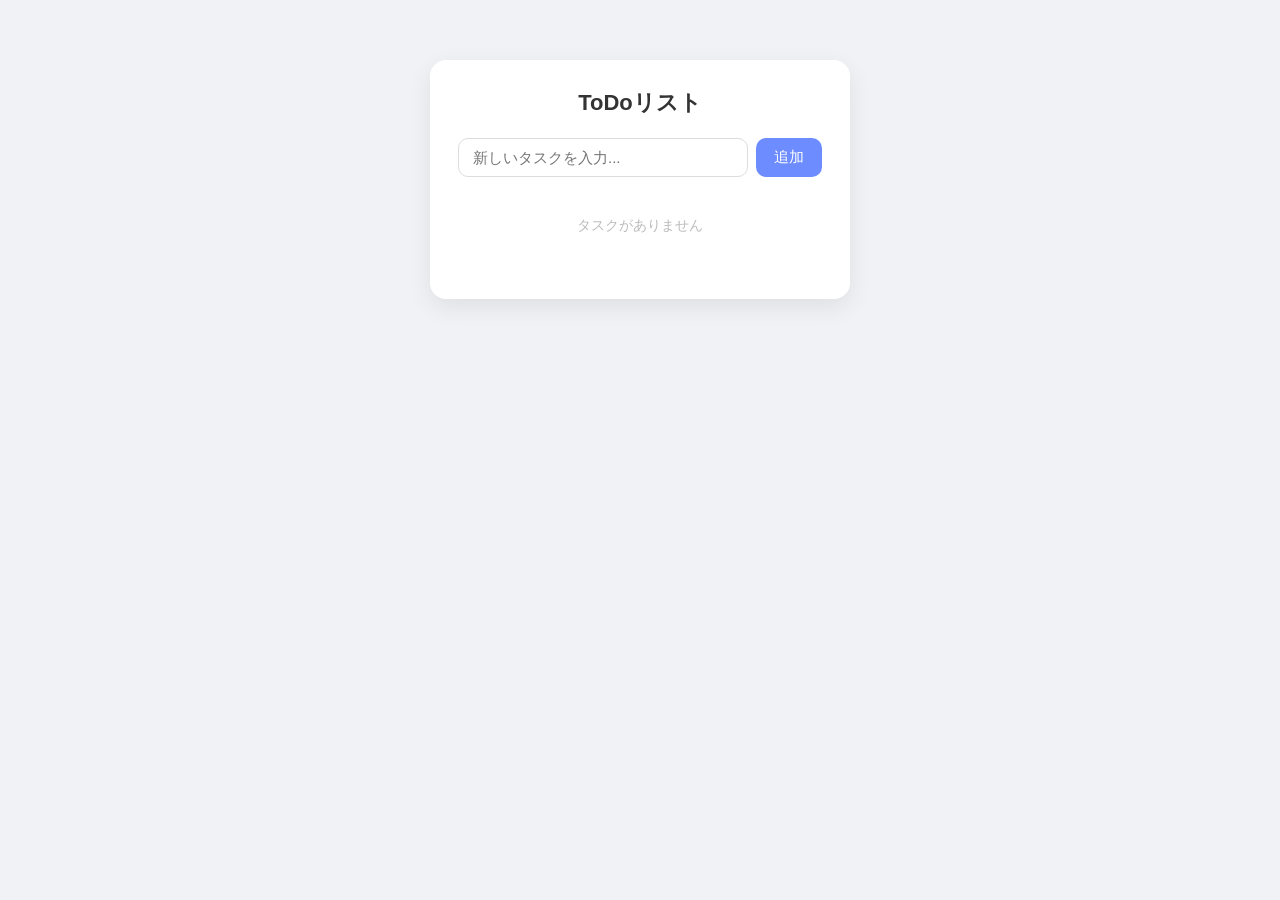
==== index.html @ 47cd7dad "Add yarukotolist" ====
<!DOCTYPE html>
<html lang="ja">
<head>
<meta charset="UTF-8">
<meta name="viewport" content="width=device-width, initial-scale=1.0">
<title>ToDoリスト</title>
<style>
  * {
    box-sizing: border-box;
  }

  body {
    margin: 0;
    min-height: 100vh;
    display: flex;
    justify-content: center;
    align-items: flex-start;
    padding-top: 60px;
    background: #f0f2f5;
    font-family: "Hiragino Kaku Gothic ProN", "Yu Gothic", "Segoe UI", sans-serif;
  }

  .app {
    width: 100%;
    max-width: 420px;
    background: #ffffff;
    border-radius: 16px;
    box-shadow: 0 8px 24px rgba(0, 0, 0, 0.08);
    padding: 28px;
  }

  h1 {
    margin: 0 0 20px;
    font-size: 22px;
    text-align: center;
    color: #333;
  }

  .input-row {
    display: flex;
    gap: 8px;
    margin-bottom: 20px;
  }

  #task-input {
    flex: 1;
    padding: 10px 14px;
    border: 1px solid #ddd;
    border-radius: 10px;
    font-size: 15px;
    outline: none;
    transition: border-color 0.2s;
  }

  #task-input:focus {
    border-color: #6c8cff;
  }

  #add-btn {
    padding: 10px 18px;
    border: none;
    border-radius: 10px;
    background: #6c8cff;
    color: #fff;
    font-size: 15px;
    cursor: pointer;
    transition: background 0.2s;
  }

  #add-btn:hover {
    background: #5675e0;
  }

  #task-list {
    list-style: none;
    margin: 0;
    padding: 0;
    display: flex;
    flex-direction: column;
    gap: 10px;
  }

  .task-item {
    display: flex;
    align-items: center;
    justify-content: space-between;
    padding: 12px 14px;
    background: #f8f9fb;
    border-radius: 10px;
    box-shadow: 0 1px 3px rgba(0, 0, 0, 0.05);
  }

  .task-text {
    flex: 1;
    cursor: pointer;
    font-size: 15px;
    color: #333;
    word-break: break-word;
    padding-right: 10px;
  }

  .task-item.completed .task-text {
    text-decoration: line-through;
    color: #aaa;
  }

  .delete-btn {
    border: none;
    background: #ff6b6b;
    color: #fff;
    border-radius: 8px;
    padding: 6px 12px;
    font-size: 13px;
    cursor: pointer;
    transition: background 0.2s;
    flex-shrink: 0;
  }

  .delete-btn:hover {
    background: #e85555;
  }

  .empty-message {
    text-align: center;
    color: #bbb;
    font-size: 14px;
    padding: 20px 0;
  }

  .task-count {
    text-align: center;
    color: #888;
    font-size: 13px;
    margin-top: 16px;
  }
</style>
</head>
<body>

  <div class="app">
    <h1>ToDoリスト</h1>
    <div class="input-row">
      <input type="text" id="task-input" placeholder="新しいタスクを入力...">
      <button id="add-btn">追加</button>
    </div>
    <ul id="task-list"></ul>
    <p class="task-count" id="task-count"></p>
  </div>

  <script>
    let tasks = [];

    const taskInput = document.getElementById('task-input');
    const addBtn = document.getElementById('add-btn');
    const taskList = document.getElementById('task-list');
    const taskCount = document.getElementById('task-count');

    function render() {
      taskList.innerHTML = '';
      renderCount();

      if (tasks.length === 0) {
        const empty = document.createElement('li');
        empty.className = 'empty-message';
        empty.textContent = 'タスクがありません';
        taskList.appendChild(empty);
        return;
      }

      tasks.forEach(task => {
        const li = document.createElement('li');
        li.className = 'task-item' + (task.completed ? ' completed' : '');

        const span = document.createElement('span');
        span.className = 'task-text';
        span.textContent = task.text;
        span.addEventListener('click', () => toggleTask(task.id));

        const delBtn = document.createElement('button');
        delBtn.className = 'delete-btn';
        delBtn.textContent = '削除';
        delBtn.addEventListener('click', () => deleteTask(task.id));

        li.appendChild(span);
        li.appendChild(delBtn);
        taskList.appendChild(li);
      });
    }

    function renderCount() {
      const completedCount = tasks.filter(t => t.completed).length;
      taskCount.textContent = tasks.length === 0
        ? ''
        : `完了 ${completedCount} / ${tasks.length} 件`;
    }

    function addTask() {
      const text = taskInput.value.trim();
      if (text === '') return;

      tasks.push({
        id: Date.now(),
        text: text,
        completed: false
      });

      taskInput.value = '';
      render();
    }

    function toggleTask(id) {
      const task = tasks.find(t => t.id === id);
      if (task) {
        task.completed = !task.completed;
        render();
      }
    }

    function deleteTask(id) {
      tasks = tasks.filter(t => t.id !== id);
      render();
    }

    addBtn.addEventListener('click', addTask);
    taskInput.addEventListener('keydown', (e) => {
      // isComposing / keyCode 229: IME変換確定のEnterでは追加しない
      if (e.key === 'Enter' && !e.isComposing && e.keyCode !== 229) {
        addTask();
      }
    });

    render();
  </script>

</body>
</html>
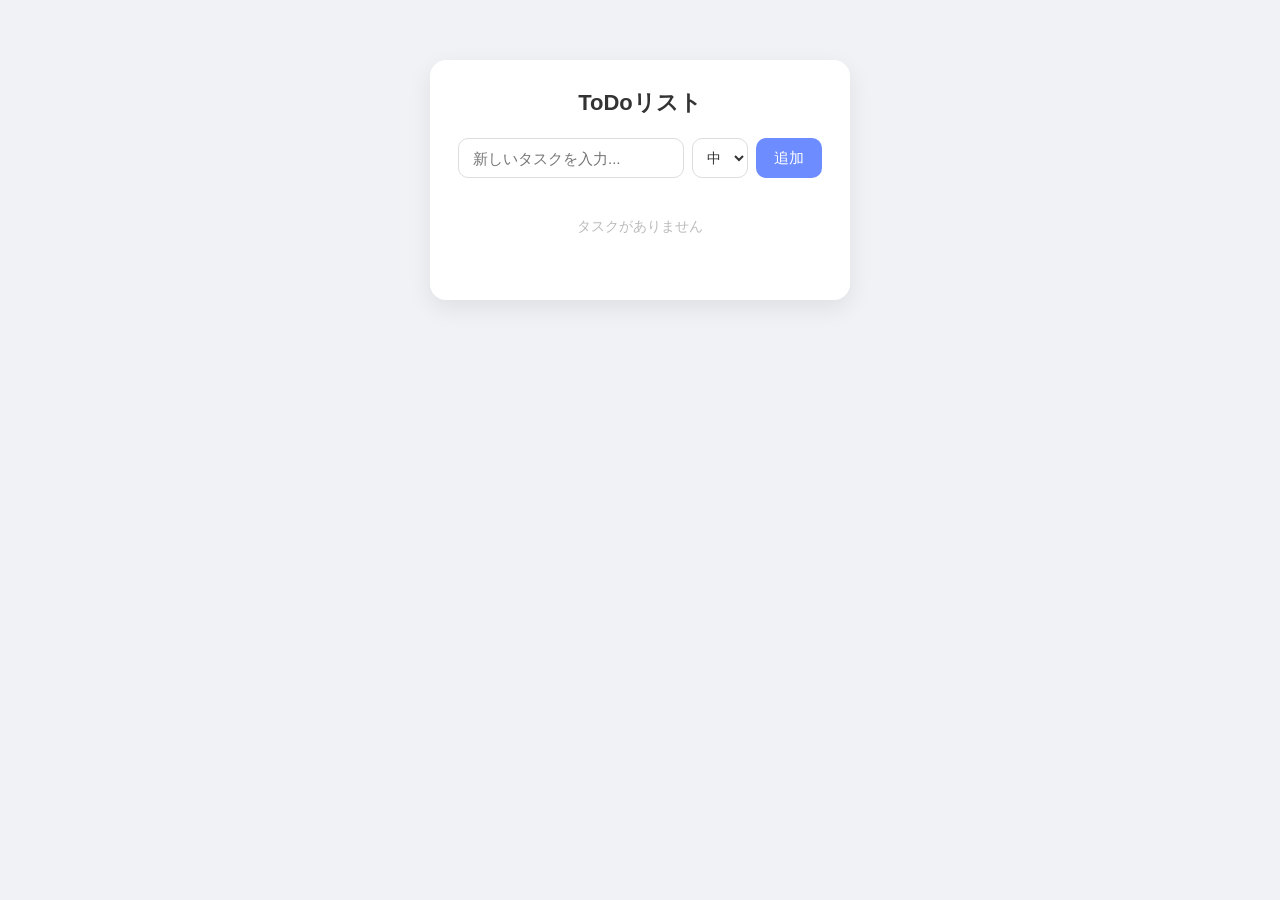
==== commit 12f2426f: "優先度を設定できる" ====
--- a/index.html
+++ b/index.html
@@ -56,6 +56,21 @@
     border-color: #6c8cff;
   }
 
+  #priority-select {
+    padding: 10px 10px;
+    border: 1px solid #ddd;
+    border-radius: 10px;
+    font-size: 14px;
+    outline: none;
+    background: #fff;
+    color: #333;
+    cursor: pointer;
+  }
+
+  #priority-select:focus {
+    border-color: #6c8cff;
+  }
+
   #add-btn {
     padding: 10px 18px;
     border: none;
@@ -88,6 +103,47 @@
     background: #f8f9fb;
     border-radius: 10px;
     box-shadow: 0 1px 3px rgba(0, 0, 0, 0.05);
+  }
+
+  .task-item.priority-high {
+    background: #ffe3e3;
+  }
+
+  .task-item.priority-mid {
+    background: #fff6d6;
+  }
+
+  .task-item.priority-low {
+    background: #e2f6e5;
+  }
+
+  .task-main {
+    flex: 1;
+    display: flex;
+    align-items: center;
+    gap: 8px;
+    min-width: 0;
+  }
+
+  .priority-badge {
+    flex-shrink: 0;
+    font-size: 11px;
+    font-weight: bold;
+    padding: 2px 8px;
+    border-radius: 999px;
+    color: #fff;
+  }
+
+  .priority-badge.priority-high {
+    background: #ff6b6b;
+  }
+
+  .priority-badge.priority-mid {
+    background: #e0b400;
+  }
+
+  .priority-badge.priority-low {
+    background: #4caf7d;
   }
 
   .task-text {
@@ -141,6 +197,11 @@
     <h1>ToDoリスト</h1>
     <div class="input-row">
       <input type="text" id="task-input" placeholder="新しいタスクを入力...">
+      <select id="priority-select">
+        <option value="high">高</option>
+        <option value="mid" selected>中</option>
+        <option value="low">低</option>
+      </select>
       <button id="add-btn">追加</button>
     </div>
     <ul id="task-list"></ul>
@@ -150,7 +211,11 @@
   <script>
     let tasks = [];
 
+    const PRIORITY_ORDER = { high: 3, mid: 2, low: 1 };
+    const PRIORITY_LABEL = { high: '高', mid: '中', low: '低' };
+
     const taskInput = document.getElementById('task-input');
+    const prioritySelect = document.getElementById('priority-select');
     const addBtn = document.getElementById('add-btn');
     const taskList = document.getElementById('task-list');
     const taskCount = document.getElementById('task-count');
@@ -169,19 +234,29 @@
 
       tasks.forEach(task => {
         const li = document.createElement('li');
-        li.className = 'task-item' + (task.completed ? ' completed' : '');
+        li.className = 'task-item priority-' + task.priority + (task.completed ? ' completed' : '');
+
+        const main = document.createElement('div');
+        main.className = 'task-main';
+
+        const badge = document.createElement('span');
+        badge.className = 'priority-badge priority-' + task.priority;
+        badge.textContent = PRIORITY_LABEL[task.priority];
 
         const span = document.createElement('span');
         span.className = 'task-text';
         span.textContent = task.text;
         span.addEventListener('click', () => toggleTask(task.id));
 
+        main.appendChild(badge);
+        main.appendChild(span);
+
         const delBtn = document.createElement('button');
         delBtn.className = 'delete-btn';
         delBtn.textContent = '削除';
         delBtn.addEventListener('click', () => deleteTask(task.id));
 
-        li.appendChild(span);
+        li.appendChild(main);
         li.appendChild(delBtn);
         taskList.appendChild(li);
       });
@@ -201,11 +276,17 @@
       tasks.push({
         id: Date.now(),
         text: text,
-        completed: false
+        completed: false,
+        priority: prioritySelect.value
       });
 
+      sortTasksByPriority();
       taskInput.value = '';
       render();
+    }
+
+    function sortTasksByPriority() {
+      tasks.sort((a, b) => PRIORITY_ORDER[b.priority] - PRIORITY_ORDER[a.priority]);
     }
 
     function toggleTask(id) {
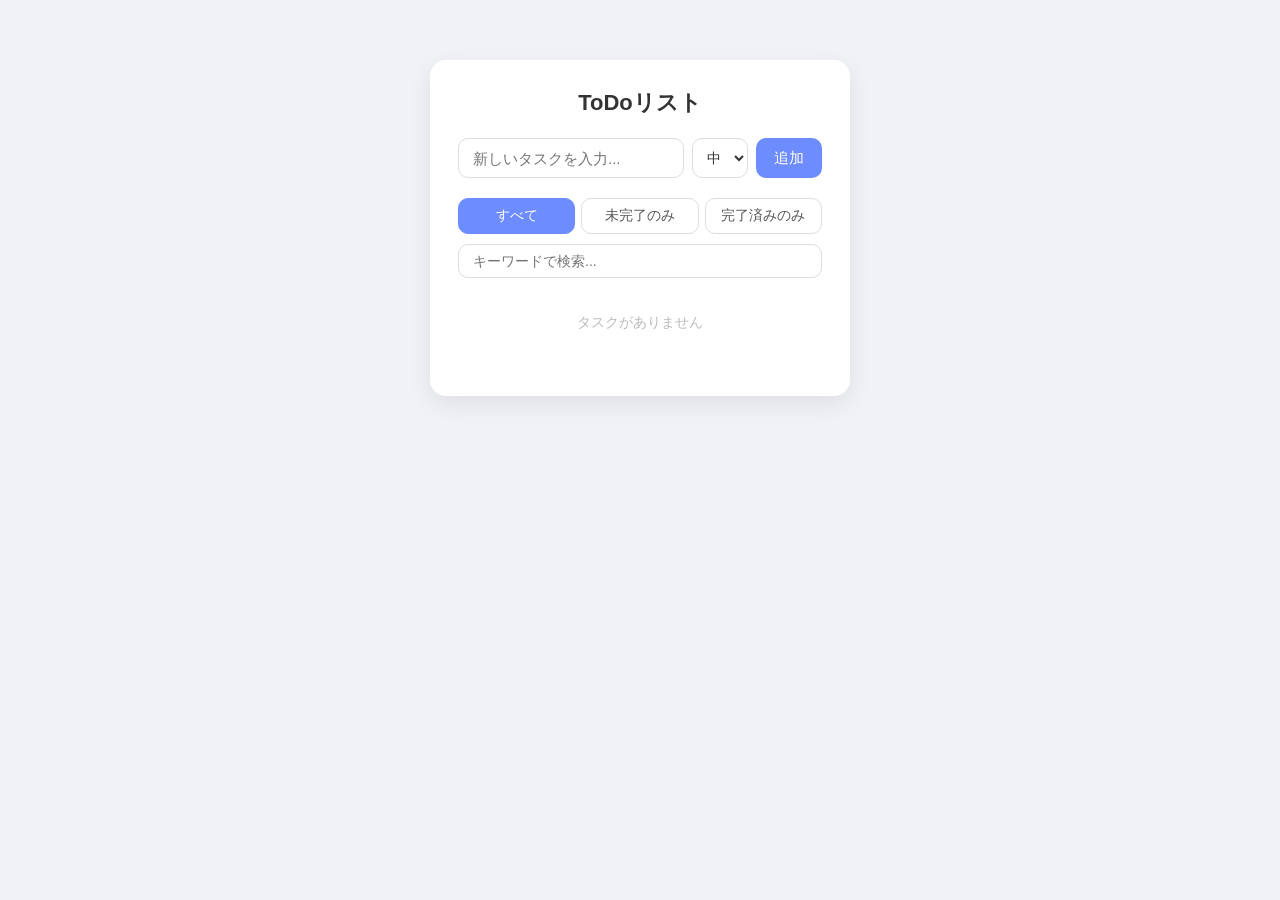
==== commit f78dcce0: "week2:ToDoリストにフィルター機能を追加" ====
--- a/index.html
+++ b/index.html
@@ -84,6 +84,49 @@
 
   #add-btn:hover {
     background: #5675e0;
+  }
+
+  .filter-row {
+    display: flex;
+    gap: 6px;
+    margin-bottom: 10px;
+  }
+
+  #search-input {
+    width: 100%;
+    padding: 8px 14px;
+    margin-bottom: 16px;
+    border: 1px solid #ddd;
+    border-radius: 10px;
+    font-size: 14px;
+    outline: none;
+    transition: border-color 0.2s;
+  }
+
+  #search-input:focus {
+    border-color: #6c8cff;
+  }
+
+  .filter-btn {
+    flex: 1;
+    padding: 8px 0;
+    border: 1px solid #ddd;
+    border-radius: 10px;
+    background: #fff;
+    color: #555;
+    font-size: 14px;
+    cursor: pointer;
+    transition: background 0.2s, color 0.2s, border-color 0.2s;
+  }
+
+  .filter-btn:hover {
+    border-color: #6c8cff;
+  }
+
+  .filter-btn.active {
+    background: #6c8cff;
+    border-color: #6c8cff;
+    color: #fff;
   }
 
   #task-list {
@@ -204,35 +247,58 @@
       </select>
       <button id="add-btn">追加</button>
     </div>
+    <div class="filter-row">
+      <button class="filter-btn active" data-filter="all">すべて</button>
+      <button class="filter-btn" data-filter="active">未完了のみ</button>
+      <button class="filter-btn" data-filter="completed">完了済みのみ</button>
+    </div>
+    <input type="search" id="search-input" placeholder="キーワードで検索...">
     <ul id="task-list"></ul>
     <p class="task-count" id="task-count"></p>
   </div>
 
   <script>
     let tasks = [];
+    let currentFilter = 'all';
+    let searchKeyword = '';
 
     const PRIORITY_ORDER = { high: 3, mid: 2, low: 1 };
     const PRIORITY_LABEL = { high: '高', mid: '中', low: '低' };
+    const FILTERS = {
+      all: { match: () => true, empty: 'タスクがありません' },
+      active: { match: t => !t.completed, empty: '未完了のタスクはありません' },
+      completed: { match: t => t.completed, empty: '完了済みのタスクはありません' }
+    };
 
     const taskInput = document.getElementById('task-input');
     const prioritySelect = document.getElementById('priority-select');
     const addBtn = document.getElementById('add-btn');
     const taskList = document.getElementById('task-list');
     const taskCount = document.getElementById('task-count');
+    const filterBtns = document.querySelectorAll('.filter-btn');
+    const searchInput = document.getElementById('search-input');
 
     function render() {
       taskList.innerHTML = '';
       renderCount();
 
-      if (tasks.length === 0) {
+      const keyword = searchKeyword.toLowerCase();
+      const visibleTasks = tasks.filter(task =>
+        FILTERS[currentFilter].match(task) &&
+        task.text.toLowerCase().includes(keyword)
+      );
+
+      if (visibleTasks.length === 0) {
         const empty = document.createElement('li');
         empty.className = 'empty-message';
-        empty.textContent = 'タスクがありません';
+        empty.textContent = keyword !== '' && tasks.length > 0
+          ? '「' + searchKeyword + '」に一致するタスクはありません'
+          : FILTERS[currentFilter].empty;
         taskList.appendChild(empty);
         return;
       }
 
-      tasks.forEach(task => {
+      visibleTasks.forEach(task => {
         const li = document.createElement('li');
         li.className = 'task-item priority-' + task.priority + (task.completed ? ' completed' : '');
 
@@ -301,6 +367,23 @@
       tasks = tasks.filter(t => t.id !== id);
       render();
     }
+
+    function setFilter(filter) {
+      currentFilter = filter;
+      filterBtns.forEach(btn => {
+        btn.classList.toggle('active', btn.dataset.filter === filter);
+      });
+      render();
+    }
+
+    filterBtns.forEach(btn => {
+      btn.addEventListener('click', () => setFilter(btn.dataset.filter));
+    });
+
+    searchInput.addEventListener('input', () => {
+      searchKeyword = searchInput.value.trim();
+      render();
+    });
 
     addBtn.addEventListener('click', addTask);
     taskInput.addEventListener('keydown', (e) => {
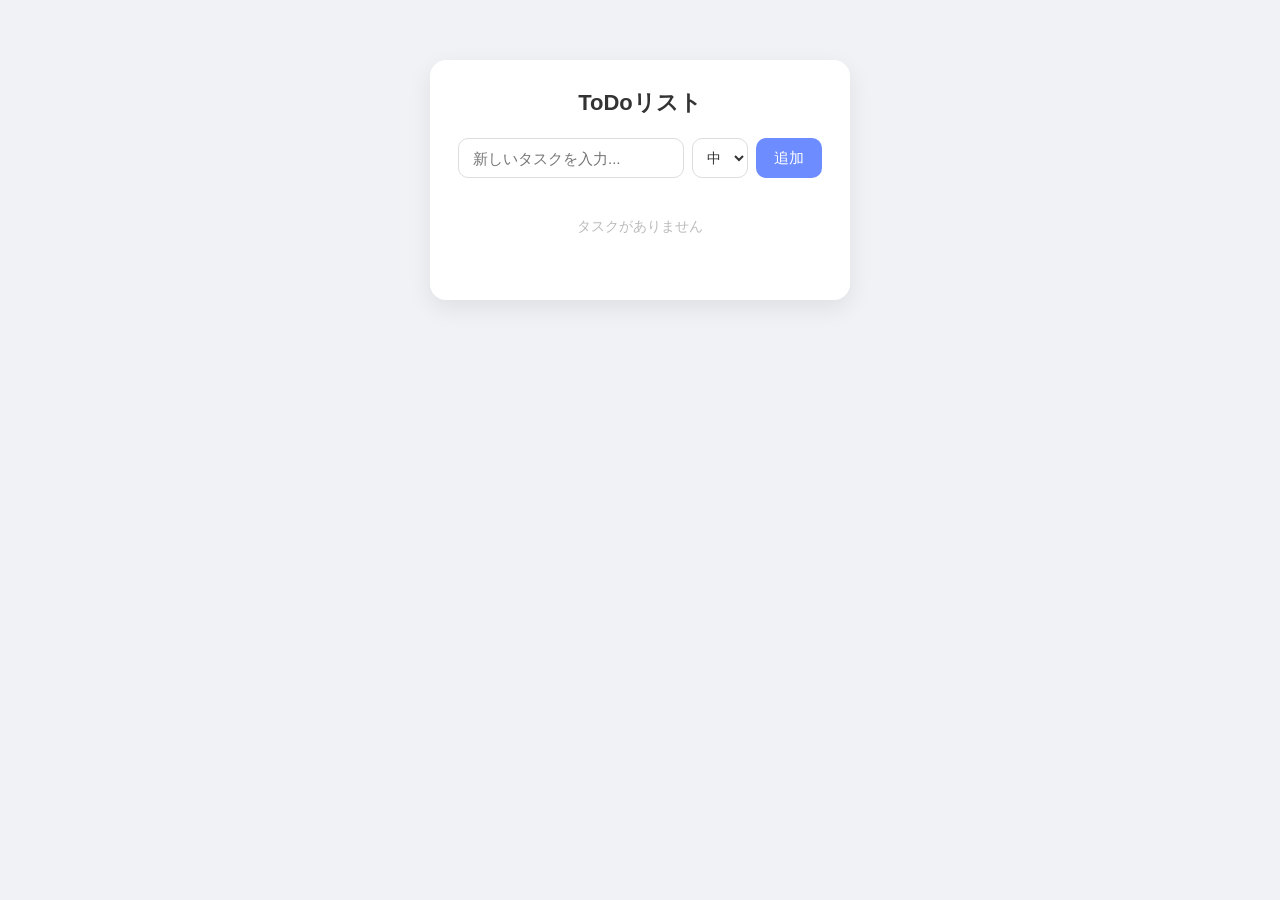
==== commit 9d95c719: "Merge branch 'main' of https://github.com/yuayuasakura/techmeets-month1" ====
--- a/index.html
+++ b/index.html
@@ -84,49 +84,6 @@
 
   #add-btn:hover {
     background: #5675e0;
-  }
-
-  .filter-row {
-    display: flex;
-    gap: 6px;
-    margin-bottom: 10px;
-  }
-
-  #search-input {
-    width: 100%;
-    padding: 8px 14px;
-    margin-bottom: 16px;
-    border: 1px solid #ddd;
-    border-radius: 10px;
-    font-size: 14px;
-    outline: none;
-    transition: border-color 0.2s;
-  }
-
-  #search-input:focus {
-    border-color: #6c8cff;
-  }
-
-  .filter-btn {
-    flex: 1;
-    padding: 8px 0;
-    border: 1px solid #ddd;
-    border-radius: 10px;
-    background: #fff;
-    color: #555;
-    font-size: 14px;
-    cursor: pointer;
-    transition: background 0.2s, color 0.2s, border-color 0.2s;
-  }
-
-  .filter-btn:hover {
-    border-color: #6c8cff;
-  }
-
-  .filter-btn.active {
-    background: #6c8cff;
-    border-color: #6c8cff;
-    color: #fff;
   }
 
   #task-list {
@@ -247,58 +204,35 @@
       </select>
       <button id="add-btn">追加</button>
     </div>
-    <div class="filter-row">
-      <button class="filter-btn active" data-filter="all">すべて</button>
-      <button class="filter-btn" data-filter="active">未完了のみ</button>
-      <button class="filter-btn" data-filter="completed">完了済みのみ</button>
-    </div>
-    <input type="search" id="search-input" placeholder="キーワードで検索...">
     <ul id="task-list"></ul>
     <p class="task-count" id="task-count"></p>
   </div>
 
   <script>
     let tasks = [];
-    let currentFilter = 'all';
-    let searchKeyword = '';
 
     const PRIORITY_ORDER = { high: 3, mid: 2, low: 1 };
     const PRIORITY_LABEL = { high: '高', mid: '中', low: '低' };
-    const FILTERS = {
-      all: { match: () => true, empty: 'タスクがありません' },
-      active: { match: t => !t.completed, empty: '未完了のタスクはありません' },
-      completed: { match: t => t.completed, empty: '完了済みのタスクはありません' }
-    };
 
     const taskInput = document.getElementById('task-input');
     const prioritySelect = document.getElementById('priority-select');
     const addBtn = document.getElementById('add-btn');
     const taskList = document.getElementById('task-list');
     const taskCount = document.getElementById('task-count');
-    const filterBtns = document.querySelectorAll('.filter-btn');
-    const searchInput = document.getElementById('search-input');
 
     function render() {
       taskList.innerHTML = '';
       renderCount();
 
-      const keyword = searchKeyword.toLowerCase();
-      const visibleTasks = tasks.filter(task =>
-        FILTERS[currentFilter].match(task) &&
-        task.text.toLowerCase().includes(keyword)
-      );
-
-      if (visibleTasks.length === 0) {
+      if (tasks.length === 0) {
         const empty = document.createElement('li');
         empty.className = 'empty-message';
-        empty.textContent = keyword !== '' && tasks.length > 0
-          ? '「' + searchKeyword + '」に一致するタスクはありません'
-          : FILTERS[currentFilter].empty;
+        empty.textContent = 'タスクがありません';
         taskList.appendChild(empty);
         return;
       }
 
-      visibleTasks.forEach(task => {
+      tasks.forEach(task => {
         const li = document.createElement('li');
         li.className = 'task-item priority-' + task.priority + (task.completed ? ' completed' : '');
 
@@ -367,23 +301,6 @@
       tasks = tasks.filter(t => t.id !== id);
       render();
     }
-
-    function setFilter(filter) {
-      currentFilter = filter;
-      filterBtns.forEach(btn => {
-        btn.classList.toggle('active', btn.dataset.filter === filter);
-      });
-      render();
-    }
-
-    filterBtns.forEach(btn => {
-      btn.addEventListener('click', () => setFilter(btn.dataset.filter));
-    });
-
-    searchInput.addEventListener('input', () => {
-      searchKeyword = searchInput.value.trim();
-      render();
-    });
 
     addBtn.addEventListener('click', addTask);
     taskInput.addEventListener('keydown', (e) => {
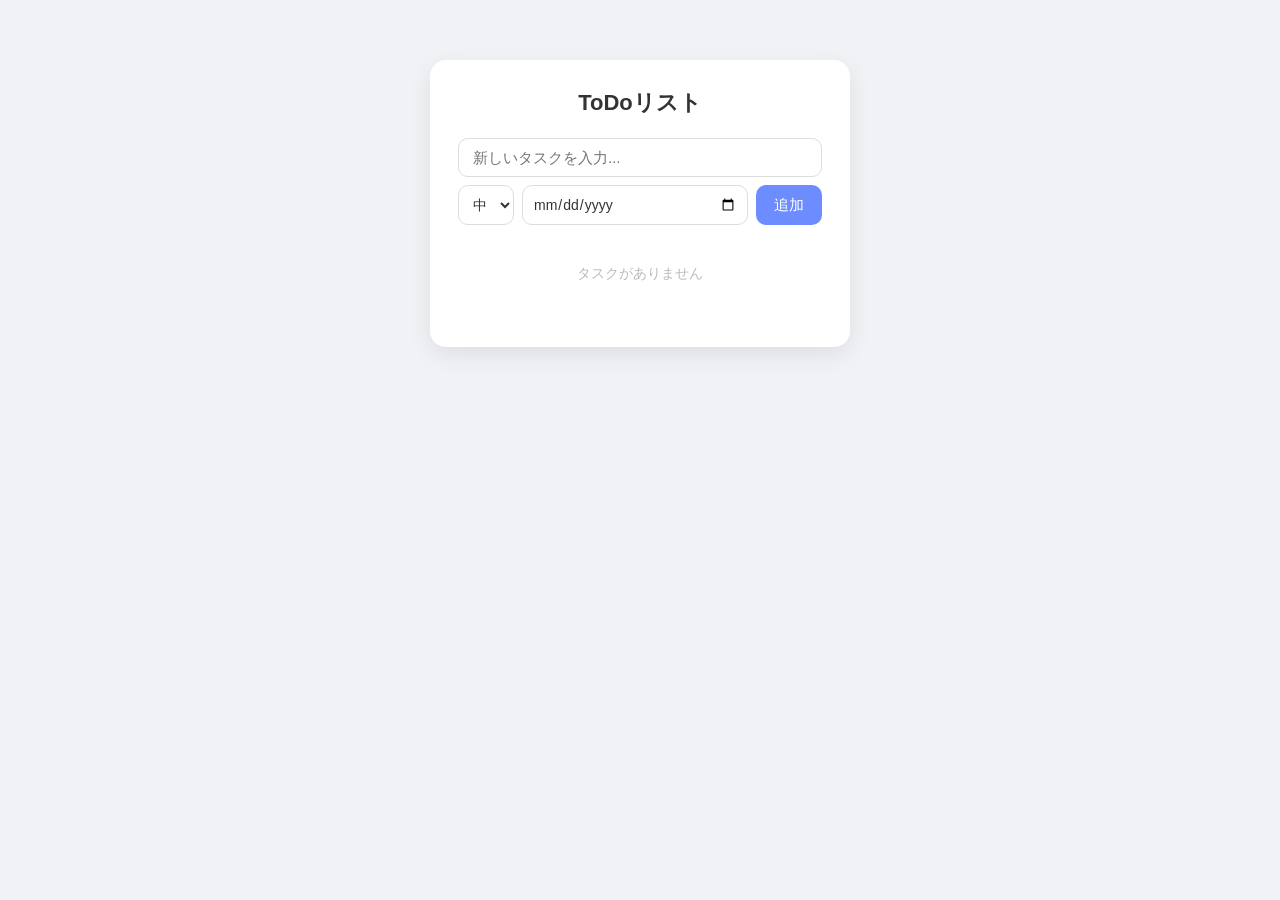
==== commit ce20c338: "締切日を設定・一覧表示できるようにする Co-Authored-By: Claude Opus 5.5 <noreply@anthropic.com>" ====
--- a/index.html
+++ b/index.html
@@ -38,12 +38,13 @@
 
   .input-row {
     display: flex;
+    flex-wrap: wrap;
     gap: 8px;
     margin-bottom: 20px;
   }
 
   #task-input {
-    flex: 1;
+    flex: 1 1 100%;
     padding: 10px 14px;
     border: 1px solid #ddd;
     border-radius: 10px;
@@ -71,6 +72,23 @@
     border-color: #6c8cff;
   }
 
+  #due-input {
+    flex: 1;
+    min-width: 0;
+    padding: 10px 10px;
+    border: 1px solid #ddd;
+    border-radius: 10px;
+    font-size: 14px;
+    outline: none;
+    background: #fff;
+    color: #333;
+    font-family: inherit;
+  }
+
+  #due-input:focus {
+    border-color: #6c8cff;
+  }
+
   #add-btn {
     padding: 10px 18px;
     border: none;
@@ -146,13 +164,40 @@
     background: #4caf7d;
   }
 
+  .task-body {
+    flex: 1;
+    min-width: 0;
+    display: flex;
+    flex-direction: column;
+    gap: 2px;
+    padding-right: 10px;
+  }
+
   .task-text {
-    flex: 1;
     cursor: pointer;
     font-size: 15px;
     color: #333;
     word-break: break-word;
-    padding-right: 10px;
+  }
+
+  .task-due {
+    font-size: 12px;
+    color: #777;
+  }
+
+  .task-due.due-today {
+    color: #d98200;
+    font-weight: bold;
+  }
+
+  .task-due.overdue {
+    color: #e03131;
+    font-weight: bold;
+  }
+
+  .task-item.completed .task-due {
+    color: #aaa;
+    font-weight: normal;
   }
 
   .task-item.completed .task-text {
@@ -202,6 +247,7 @@
         <option value="mid" selected>中</option>
         <option value="low">低</option>
       </select>
+      <input type="date" id="due-input" title="締切日">
       <button id="add-btn">追加</button>
     </div>
     <ul id="task-list"></ul>
@@ -216,6 +262,7 @@
 
     const taskInput = document.getElementById('task-input');
     const prioritySelect = document.getElementById('priority-select');
+    const dueInput = document.getElementById('due-input');
     const addBtn = document.getElementById('add-btn');
     const taskList = document.getElementById('task-list');
     const taskCount = document.getElementById('task-count');
@@ -243,13 +290,21 @@
         badge.className = 'priority-badge priority-' + task.priority;
         badge.textContent = PRIORITY_LABEL[task.priority];
 
+        const body = document.createElement('div');
+        body.className = 'task-body';
+
         const span = document.createElement('span');
         span.className = 'task-text';
         span.textContent = task.text;
         span.addEventListener('click', () => toggleTask(task.id));
+        body.appendChild(span);
+
+        if (task.due) {
+          body.appendChild(createDueLabel(task.due));
+        }
 
         main.appendChild(badge);
-        main.appendChild(span);
+        main.appendChild(body);
 
         const delBtn = document.createElement('button');
         delBtn.className = 'delete-btn';
@@ -260,6 +315,36 @@
         li.appendChild(delBtn);
         taskList.appendChild(li);
       });
+    }
+
+    // "YYYY-MM-DD" をローカル時刻の日付として解釈する（new Date(str) だとUTC扱いになるため）
+    function parseDate(str) {
+      const [y, m, d] = str.split('-').map(Number);
+      return new Date(y, m - 1, d);
+    }
+
+    function createDueLabel(due) {
+      const label = document.createElement('span');
+      label.className = 'task-due';
+
+      const dueDate = parseDate(due);
+      const today = new Date();
+      today.setHours(0, 0, 0, 0);
+      const diffDays = Math.round((dueDate - today) / (1000 * 60 * 60 * 24));
+
+      let note = '';
+      if (diffDays < 0) {
+        label.classList.add('overdue');
+        note = `（${-diffDays}日超過）`;
+      } else if (diffDays === 0) {
+        label.classList.add('due-today');
+        note = '（今日）';
+      } else {
+        note = `（あと${diffDays}日）`;
+      }
+
+      label.textContent = `締切: ${dueDate.getFullYear()}/${dueDate.getMonth() + 1}/${dueDate.getDate()} ${note}`;
+      return label;
     }
 
     function renderCount() {
@@ -277,16 +362,26 @@
         id: Date.now(),
         text: text,
         completed: false,
-        priority: prioritySelect.value
+        priority: prioritySelect.value,
+        due: dueInput.value  // 未設定なら空文字
       });
 
       sortTasksByPriority();
       taskInput.value = '';
+      dueInput.value = '';
       render();
     }
 
     function sortTasksByPriority() {
-      tasks.sort((a, b) => PRIORITY_ORDER[b.priority] - PRIORITY_ORDER[a.priority]);
+      // 優先度が同じなら締切が近い順（締切なしは後ろ）
+      tasks.sort((a, b) => {
+        const diff = PRIORITY_ORDER[b.priority] - PRIORITY_ORDER[a.priority];
+        if (diff !== 0) return diff;
+        if (a.due === b.due) return 0;
+        if (!a.due) return 1;
+        if (!b.due) return -1;
+        return a.due < b.due ? -1 : 1;
+      });
     }
 
     function toggleTask(id) {
